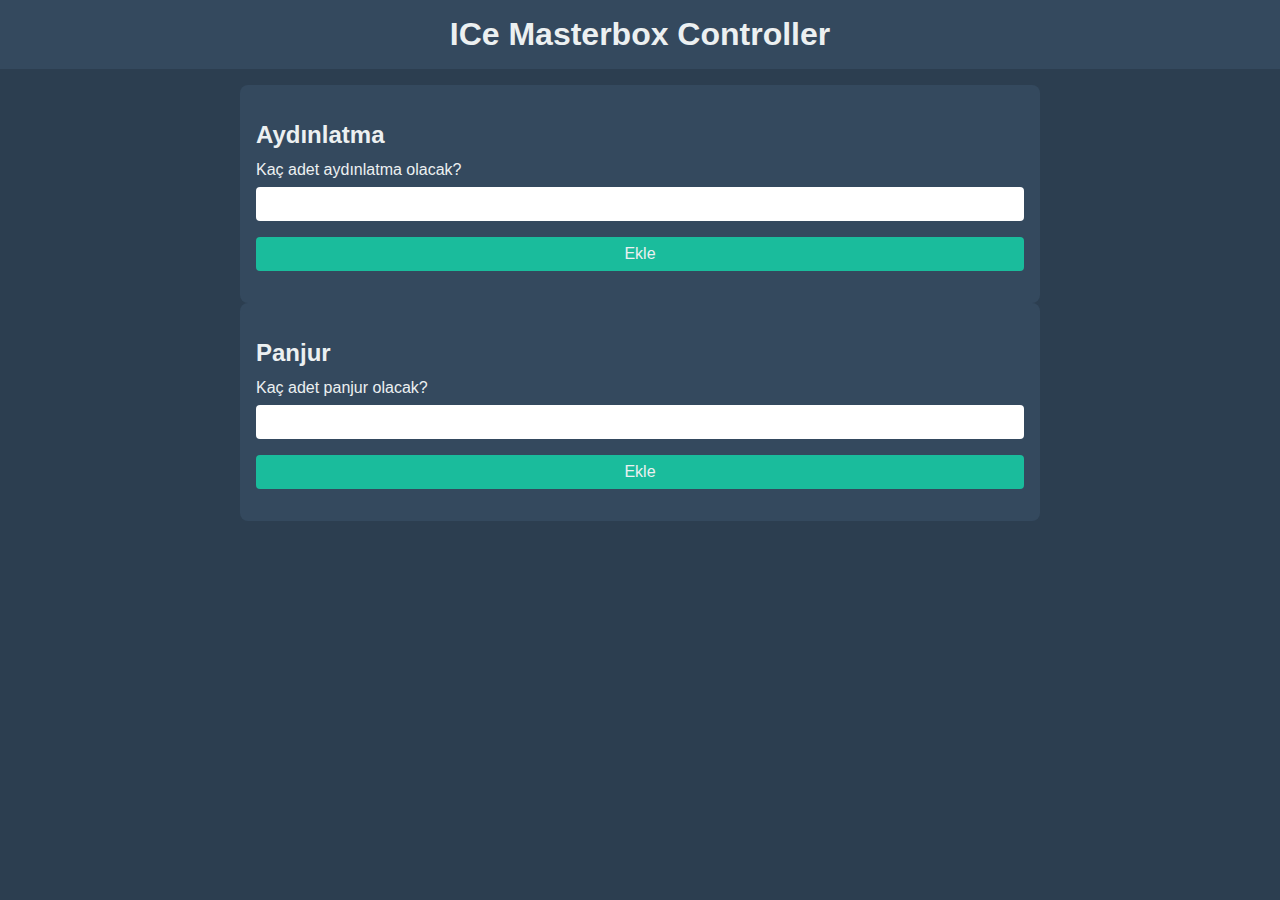
==== index.html @ 479ea028 "30 mayıs" ====
<!DOCTYPE html>
<html lang="en">
<head>
    <meta charset="UTF-8">
    <meta name="viewport" content="width=device-width, initial-scale=1.0">
    <title>ICe Masterbox Controller</title>
    <link rel="stylesheet" href="styles.css">
</head>
<body>
    <header>
        <h1>ICe Masterbox Controller</h1>
    </header>
    <main>
        <section>
            <h2>Aydınlatma</h2>
            <form id="lightForm">
                <label for="numLights">Kaç adet aydınlatma olacak?</label>
                <input type="number" id="numLights" name="numLights" min="1" required />

                <div id="lightInputs"></div>

                <button type="submit">Ekle</button>
            </form>
        </section>
        <section>
            <h2>Panjur</h2>
            <form id="shutterForm">
                <label for="numShutters">Kaç adet panjur olacak?</label>
                <input type="number" id="numShutters" name="numShutters" min="1" required />

                <div id="shutterInputs"></div>

                <button type="submit">Ekle</button>
            </form>
        </section>
    </main>
    <script src="script.js"></script>
</body>
</html>
---- styles.css ----
/* styles.css */
body {
    font-family: Arial, sans-serif;
    background-color: #2c3e50;
    color: #ecf0f1;
    margin: 0;
    padding: 0;
    display: flex;
    flex-direction: column;
    align-items: center;
}

header {
    background-color: #34495e;
    width: 100%;
    padding: 1em 0;
    text-align: center;
}

h1 {
    margin: 0;
    font-size: 2em;
}

main {
    width: 100%;
    max-width: 800px;
    padding: 1em;
}

section {
    background-color: #34495e;
    padding: 1em;
    border-radius: 8px;
}

h2 {
    font-size: 1.5em;
    margin-bottom: 0.5em;
}

form {
    display: flex;
    flex-direction: column;
}

label {
    margin-bottom: 0.5em;
}

input, select, button {
    margin-bottom: 1em;
    padding: 0.5em;
    border: none;
    border-radius: 4px;
    font-size: 1em;
}

button {
    background-color: #1abc9c;
    color: #ecf0f1;
    cursor: pointer;
}

button:hover {
    background-color: #16a085;
}
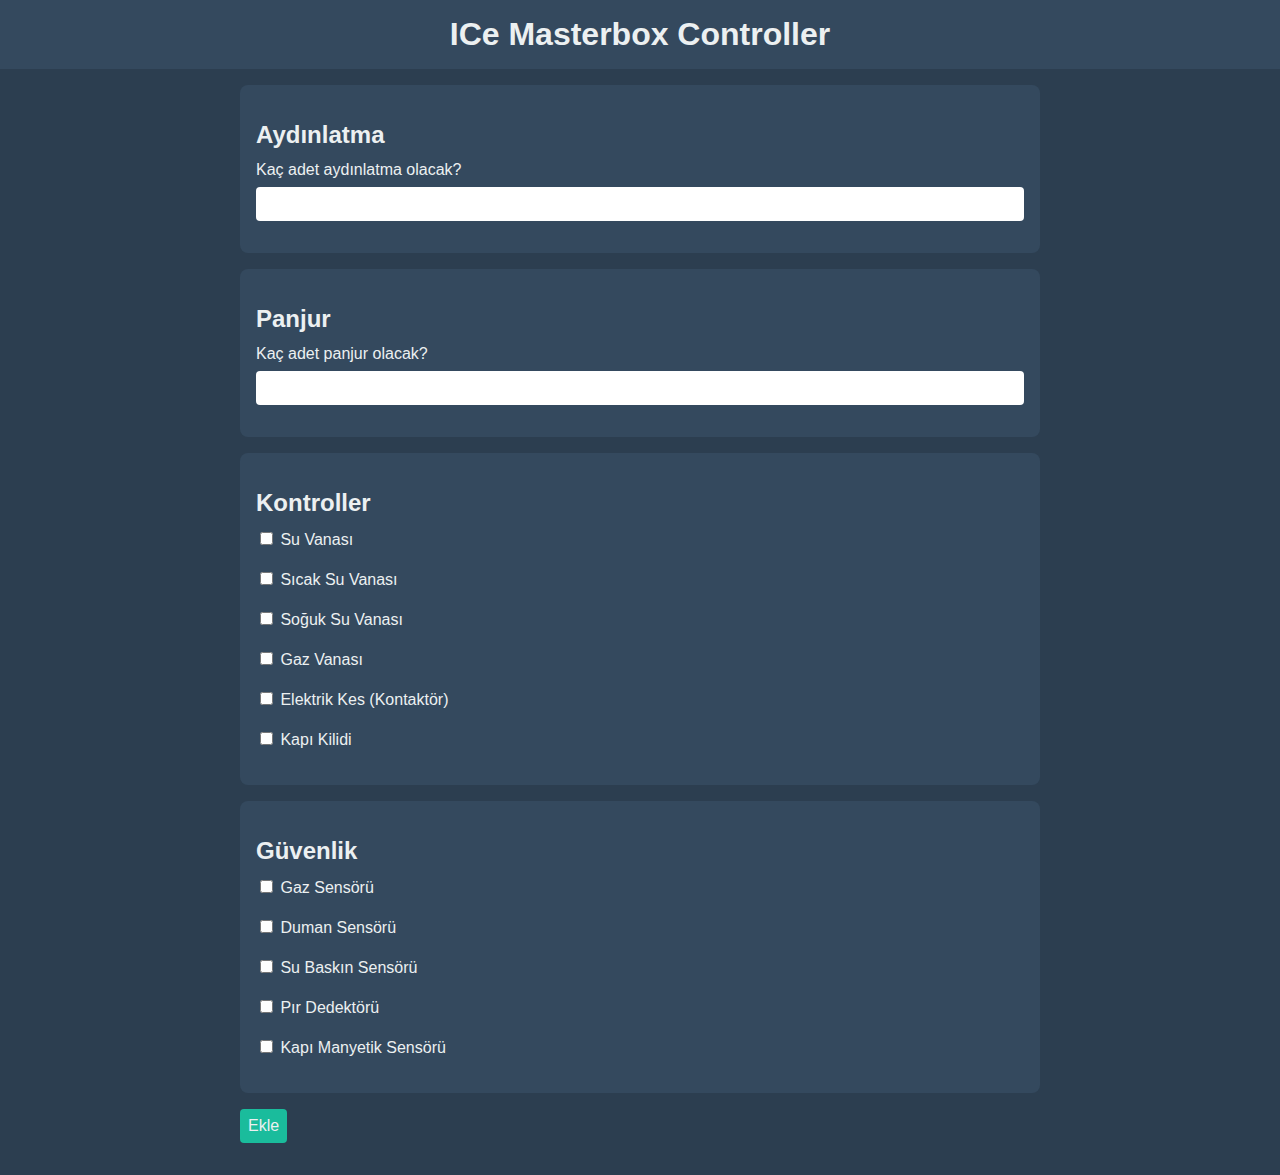
==== commit 7cece5a1: "check-box lar eklendi" ====
--- a/index.html
+++ b/index.html
@@ -16,10 +16,7 @@
             <form id="lightForm">
                 <label for="numLights">Kaç adet aydınlatma olacak?</label>
                 <input type="number" id="numLights" name="numLights" min="1" required />
-
                 <div id="lightInputs"></div>
-
-                <button type="submit">Ekle</button>
             </form>
         </section>
         <section>
@@ -27,12 +24,31 @@
             <form id="shutterForm">
                 <label for="numShutters">Kaç adet panjur olacak?</label>
                 <input type="number" id="numShutters" name="numShutters" min="1" required />
-
                 <div id="shutterInputs"></div>
-
-                <button type="submit">Ekle</button>
             </form>
         </section>
+        <section>
+            <h2>Kontroller</h2>
+            <form id="controlForm">
+                <label><input type="checkbox" name="controls" value="su_vanasi"> Su Vanası</label>
+                <label><input type="checkbox" name="controls" value="sicak_su_vanasi"> Sıcak Su Vanası</label>
+                <label><input type="checkbox" name="controls" value="soguk_su_vanasi"> Soğuk Su Vanası</label>
+                <label><input type="checkbox" name="controls" value="gaz_vanasi"> Gaz Vanası</label>
+                <label><input type="checkbox" name="controls" value="elektrik_kes"> Elektrik Kes (Kontaktör)</label>
+                <label><input type="checkbox" name="controls" value="kapi_kilidi"> Kapı Kilidi</label>
+            </form>
+        </section>
+        <section>
+            <h2>Güvenlik</h2>
+            <form id="securityForm">
+                <label><input type="checkbox" name="security" value="gaz_sensoru"> Gaz Sensörü</label>
+                <label><input type="checkbox" name="security" value="duman_sensoru"> Duman Sensörü</label>
+                <label><input type="checkbox" name="security" value="su_baskin_sensoru"> Su Baskın Sensörü</label>
+                <label><input type="checkbox" name="security" value="pir_dedektoru"> Pır Dedektörü</label>
+                <label><input type="checkbox" name="security" value="kapi_manyetik_sensor"> Kapı Manyetik Sensörü</label>
+            </form>
+        </section>
+        <button id="submitBtn">Ekle</button>
     </main>
     <script src="script.js"></script>
 </body>
--- a/styles.css
+++ b/styles.css
@@ -32,6 +32,7 @@
     background-color: #34495e;
     padding: 1em;
     border-radius: 8px;
+    margin-bottom: 1em;
 }
 
 h2 {
@@ -64,4 +65,4 @@
 
 button:hover {
     background-color: #16a085;
-}+}
